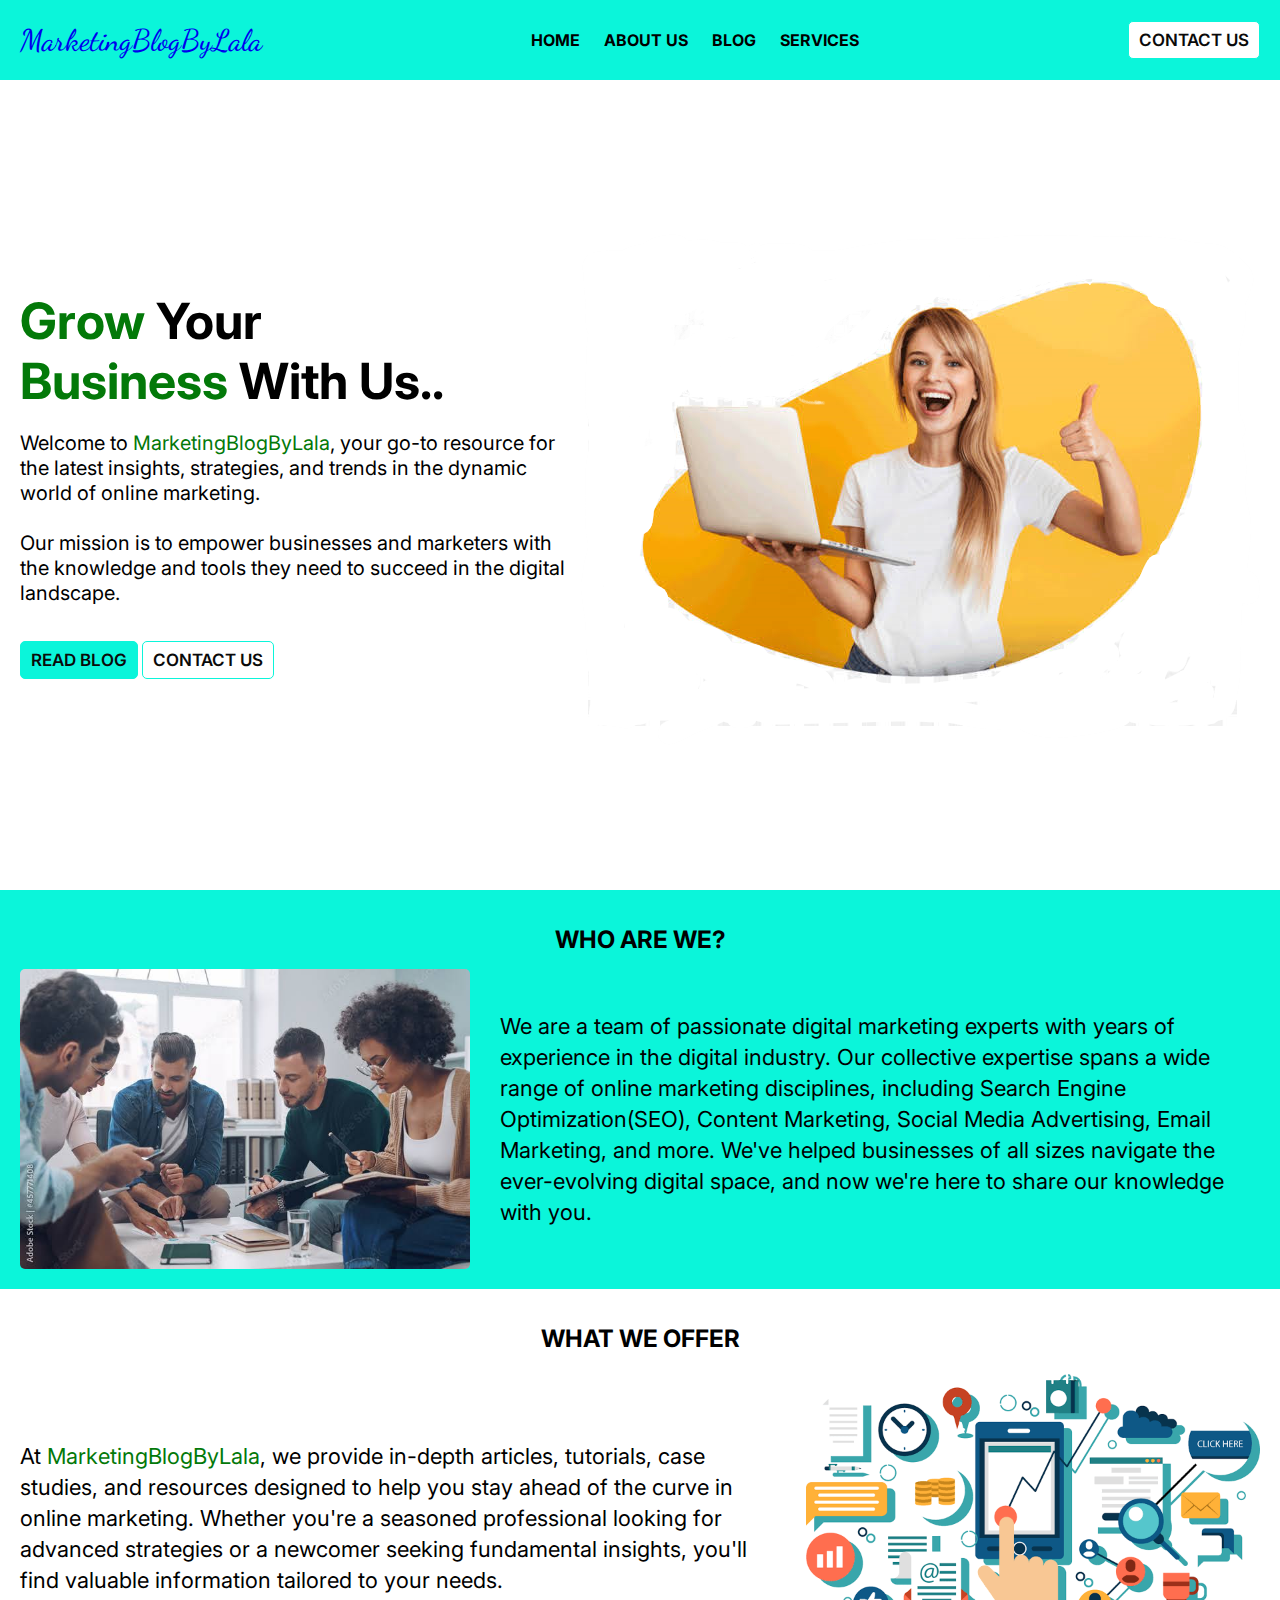
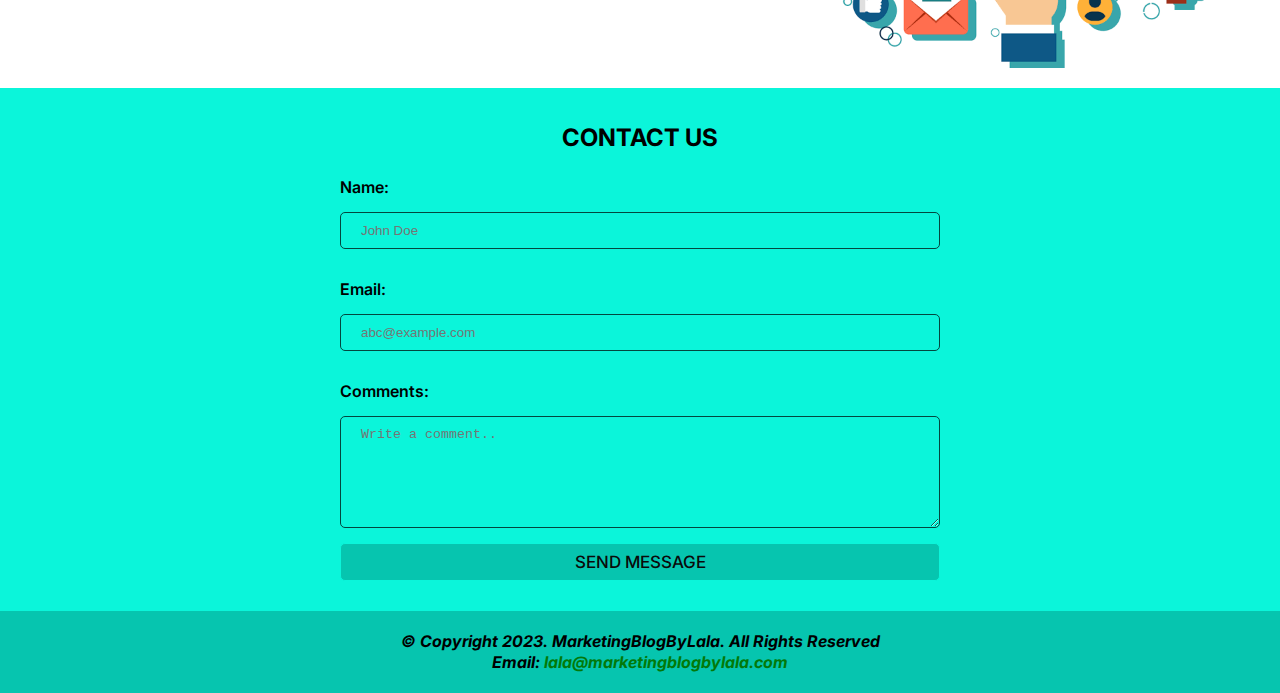
==== index.html @ 601e6fc6 "Digital Marketing Blog" ====
<!DOCTYPE html>
<html lang="en">
  <head>
    <meta charset="UTF-8" />
    <meta name="viewport" content="width=device-width, initial-scale=1.0" />
    <title>Digital Marketing</title>
    <link rel="preconnect" href="https://fonts.googleapis.com" />
    <link rel="preconnect" href="https://fonts.gstatic.com" crossorigin />
    <link
      href="https://fonts.googleapis.com/css2?family=Dancing+Script:wght@600&family=Inter:wght@300&family=Poppins:ital,wght@0,300;1,200&display=swap"
      rel="stylesheet"
    />
    <link rel="stylesheet" href="style.css" />
  </head>
  <body>
    <nav class="nav">
      <h3 class="nav-logo"><a href="index.html">MarketingBlogByLala</a></h3>
      <ul class="nav-list">
        <li><a href="index.html">Home</a></li>
        <li class="close"><a href="#about">About Us</a></li>
        <li><a href="blog.html">Blog</a></li>
        <li class="close"><a href="#services">Services</a></li>
      </ul>
      <a href="#contact-us" class="nav-btn close">Contact Us</a>
    </nav>
    <main>
      <section class="hero">
        <div>
          <h2 class="hero-heading">
            <span>Grow</span> Your<br />
            <span>Business</span> With Us..
          </h2>
          <p class="hero-para">
            Welcome to <span>MarketingBlogByLala</span>, your go-to resource for
            the latest insights, strategies, and trends in the dynamic world of
            online marketing.<br /><br />
            Our mission is to empower businesses and marketers with the
            knowledge and tools they need to succeed in the digital landscape.
          </p>
          <div>
            <a href="#about" class="blog-btn">Read Blog</a>
            <a href="#contact-us" class="contact-btn">Contact Us</a>
          </div>
        </div>
        <img src="smiling.png" class="hero-img" />
      </section>
      <section class="about-us" id="about">
        <h2 class="about-us-heading">Who Are We?</h2>
        <div class="about">
          <img src="group.jpeg" alt="A group of people" class="about-img" />
          <p class="about-para">
            We are a team of passionate digital marketing experts with years of
            experience in the digital industry. Our collective expertise spans a
            wide range of online marketing disciplines, including Search Engine
            Optimization(SEO), Content Marketing, Social Media Advertising,
            Email Marketing, and more. We've helped businesses of all sizes
            navigate the ever-evolving digital space, and now we're here to
            share our knowledge with you.
          </p>
        </div>
      </section>
      <section class="services" id="services">
        <h2 class="services-heading">What We Offer</h2>
        <div class="service">
          <p class="services-para">
            At <span>MarketingBlogByLala</span>, we provide in-depth articles,
            tutorials, case studies, and resources designed to help you stay
            ahead of the curve in online marketing. Whether you're a seasoned
            professional looking for advanced strategies or a newcomer seeking
            fundamental insights, you'll find valuable information tailored to
            your needs.
          </p>
          <img src="services.png" alt="services" class="service-img" />
        </div>
      </section>
      <section class="contact-us" id="contact-us">
        <h2 class="contact-us-heading">Contact Us</h2>
        <form>
          <label for="name">Name:</label>
          <input
            type="text"
            id="name"
            name="name"
            placeholder="John Doe"
            required
          />

          <label for="email">Email:</label>
          <input
            type="email"
            name="email"
            id="email"
            placeholder="abc@example.com"
            required
          />

          <label for="message">Comments:</label>
          <textarea
            id="messgae"
            rows="6"
            name="message"
            placeholder="Write a comment.."
          ></textarea>

          <a href="mailto:lala@marketingblogbylala.com" class="form-btn"
            >Send Message</a
          >
        </form>
      </section>
    </main>
    <footer>
      <p>
        <em
          >&copy; Copyright 2023. MarketingBlogByLala. All Rights Reserved<br />Email:
          <a href="mailto:lala@marketingblogbylala.com"
            >lala@marketingblogbylala.com</a
          ></em
        >
      </p>
    </footer>
  </body>
</html>
---- style.css ----
* {
  margin: 0;
  padding: 0;
  box-sizing: border-box;
}
body {
  font-family: "Inter", sans-serif;
  /* font-family: "Poppins", sans-serif; */
}
.nav {
  display: flex;
  justify-content: space-between;
  align-items: center;
  height: 80px;
  background-color: rgb(11, 245, 218);
  /* background-color: rgb(134, 141, 233); */
  padding: 20px;
}
.nav-logo {
  font-family: "Dancing Script", cursive;
  font-size: 30px;
  font-weight: 500;
  color: rgb(3, 121, 9);
  text-decoration: none;
}
.nav-logo a {
  text-decoration: none;
}

.nav-list {
  list-style: none;
  text-transform: uppercase;
  display: flex;
  justify-content: space-evenly;
  font-weight: bold;
  /* margin-inline: 20px; */
}
.nav-list li {
  padding-inline: 12px;
}
.nav-list li a {
  display: inline-block;
  text-decoration: none;
  color: black;
}
.nav-list li a:hover {
  text-decoration: underline;
}
.nav-btn,
.contact-btn,
.blog-btn,
.form-btn {
  padding: 8px 10px;
  display: inline-block;
  border: 1px solid rgb(11, 245, 218);
  border-radius: 5px;
  text-transform: uppercase;
  font-weight: 600;
  color: #0a0a0a;
  background-color: #fff;
  font-size: 17px;
  cursor: pointer;
  text-decoration: none;
}
.nav-btn:hover {
  background-color: rgb(0, 97, 86);
  color: #fff;
}
.blog-btn {
  background-color: rgb(11, 245, 218);
  color: #0a0a0a;
}
.blog-btn:hover {
  background-color: #fff;
}
.contact-btn:hover {
  background-color: rgb(11, 245, 218);
}
.hero {
  background-color: #fff;
  height: 90vh;
  display: flex;
  justify-content: flex-start;
  align-items: center;
  padding: 20px;
  /* background-image: url(digital.jpeg);
  background-repeat: no-repeat;
  background-size: cover; */
}
.hero-img {
  width: 46.875em;
}
.hero-heading {
  font-size: 50px;
}
.hero-para {
  margin: 20px 0 35px 0;
  line-height: 25px;
  font-size: 20px;
}
span {
  color: rgb(3, 121, 9);
}

/*About-us Section*/
.about-us {
  background-color: rgb(11, 245, 218);
  /* height: 65vh; */
  padding: 20px;
}
.about-us-heading,
.services-heading,
.contact-us-heading {
  text-align: center;
  text-transform: uppercase;
  margin-top: 15px;
}
.about,
.service {
  display: flex;
  justify-content: center;
  align-items: center;
  margin-top: 15px;
  gap: 30px;
}
.about-img,
.service-img {
  height: 300px;
  border-radius: 5px;
}
.about-para,
.services-para {
  line-height: 31px;
  font-size: 22px;
}

/*Services Section*/
.services {
  background-color: #fff;
  /* height: 65vh; */
  padding: 20px;
}

/*Contact section*/
.contact-us {
  background-color: rgb(11, 245, 218);
  /* height: 65vh; */
  padding: 20px;
}
form {
  /* border: 1px solid red; */
  display: flex;
  flex-direction: column;
  padding: 10px;
  width: 50%;
  margin: 0 auto;
}
label {
  margin: 15px 0;
  font-weight: 600;
}
input,
textarea {
  padding: 10px 20px;
  margin-bottom: 15px;
  border: 1px solid rgb(2, 71, 63);
  border-radius: 5px;
  background-color: rgb(11, 245, 218);
  outline: none;
}
.form-btn {
  background-color: rgb(6, 197, 175);
  font-weight: 500;
  display: inline-block;
  text-decoration: none;
  text-align: center;
  color: #0a0a0a;
}

.form-btn:hover {
  background-color: rgb(0, 97, 86);
  color: #fff;
}

/*footer*/
footer {
  padding: 20px;
  background-color: rgb(6, 197, 175);
}
footer a {
  color: rgb(3, 121, 9);
  text-decoration: none;
}
footer p {
  text-align: center;
  line-height: 21px;
  font-weight: 700;
}

/*blog*/
.main-blog {
  padding: 20px;
  background-color: #eef;
  font-family: "Inter", sans-serif;
}
.blog-heading {
  margin-block: 25px;
}
.blog-img {
  width: 95%;
  display: block;
  margin: 10px auto;
  border-radius: 5px;
}
.first-section,
.second-section,
.third-section {
  margin-block: 10px;
  line-height: 30px;
  font-size: 18px;
}
.blog-sub-heading {
  margin-top: 40px;
}
.mission {
  margin: 30px 0 10px;
}
article {
  margin-top: 30px;
}
ol {
  list-style-position: inside;
}
ol li {
  padding-block: 3px;
}

/*media queries*/
@media screen and (max-width: 1024px) {
  .hero {
    flex-direction: column;
    height: 100vh;
    margin-top: 25px;
  }
  .hero-img {
    width: 350px;
  }
  .about-us {
    margin-top: 20px;
  }
  .about {
    flex-direction: column;
  }
  .service {
    flex-direction: column;
  }
  .close {
    display: none;
  }
}
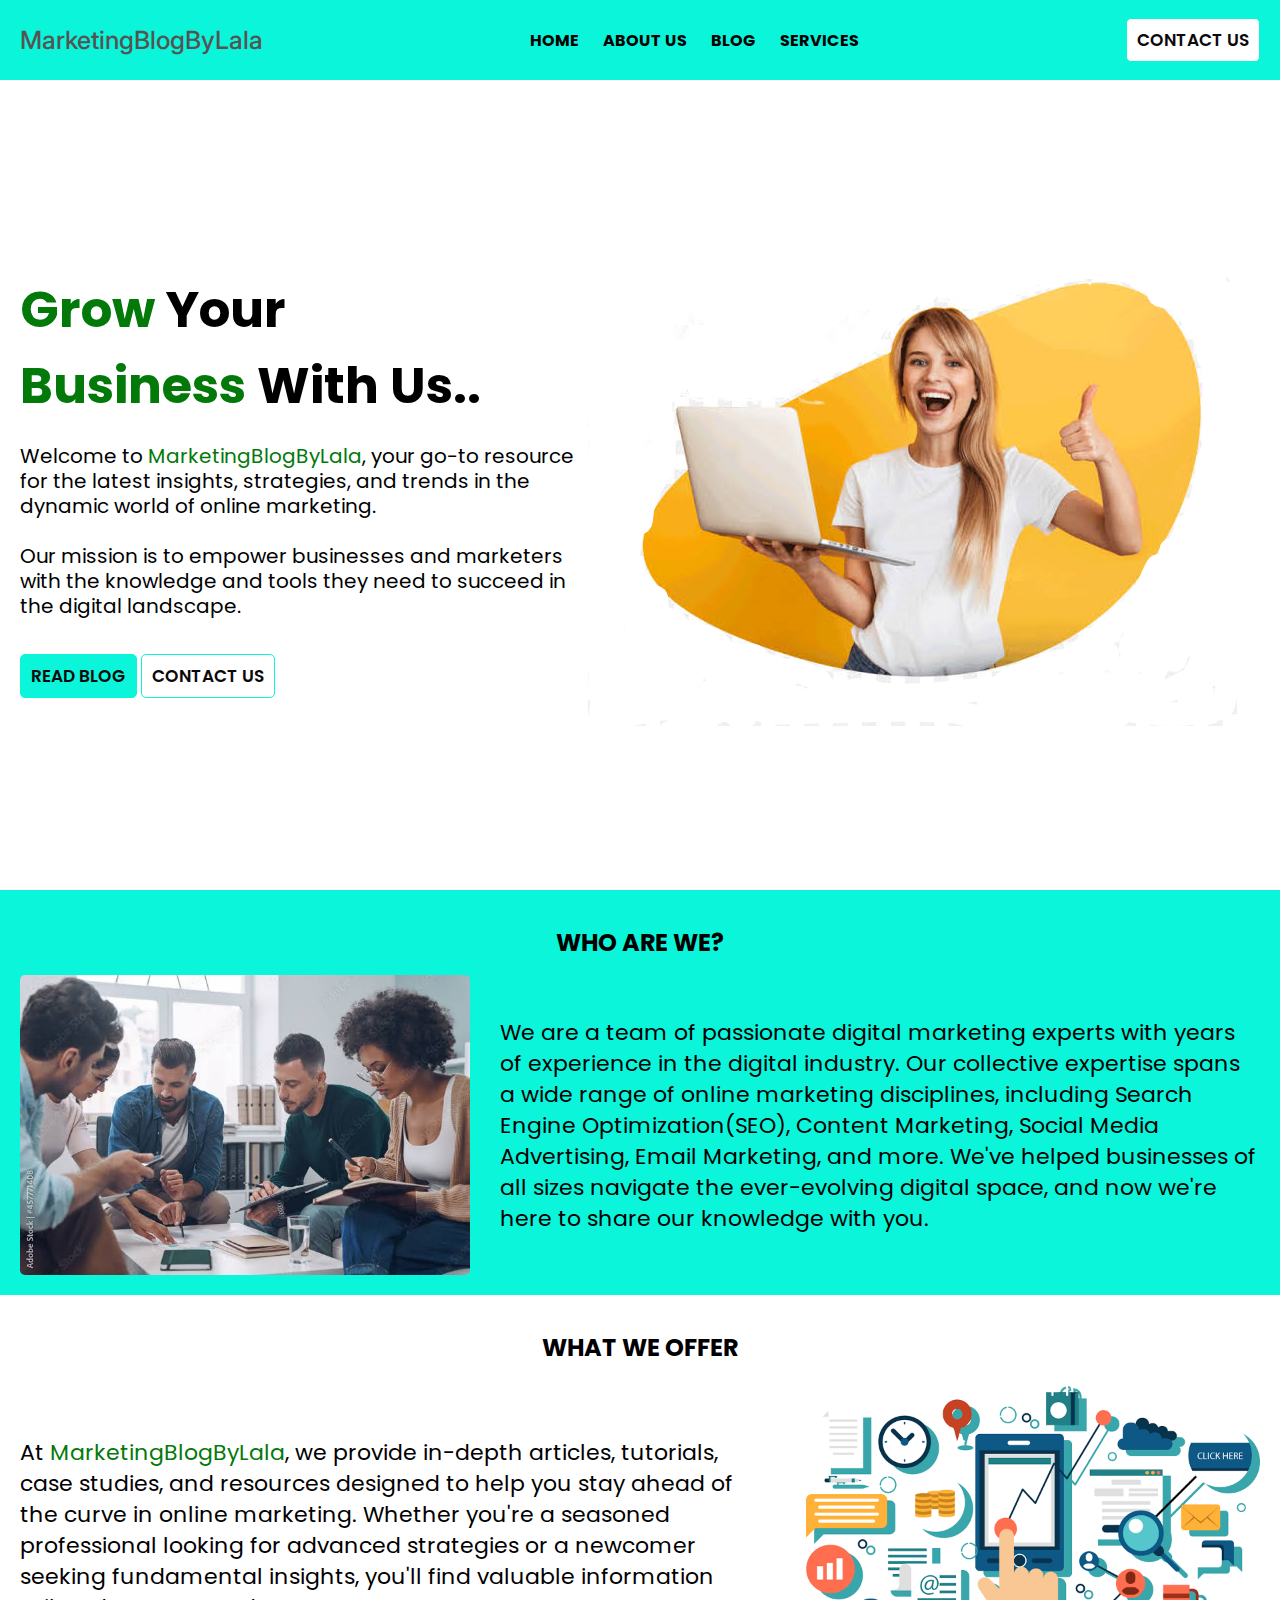
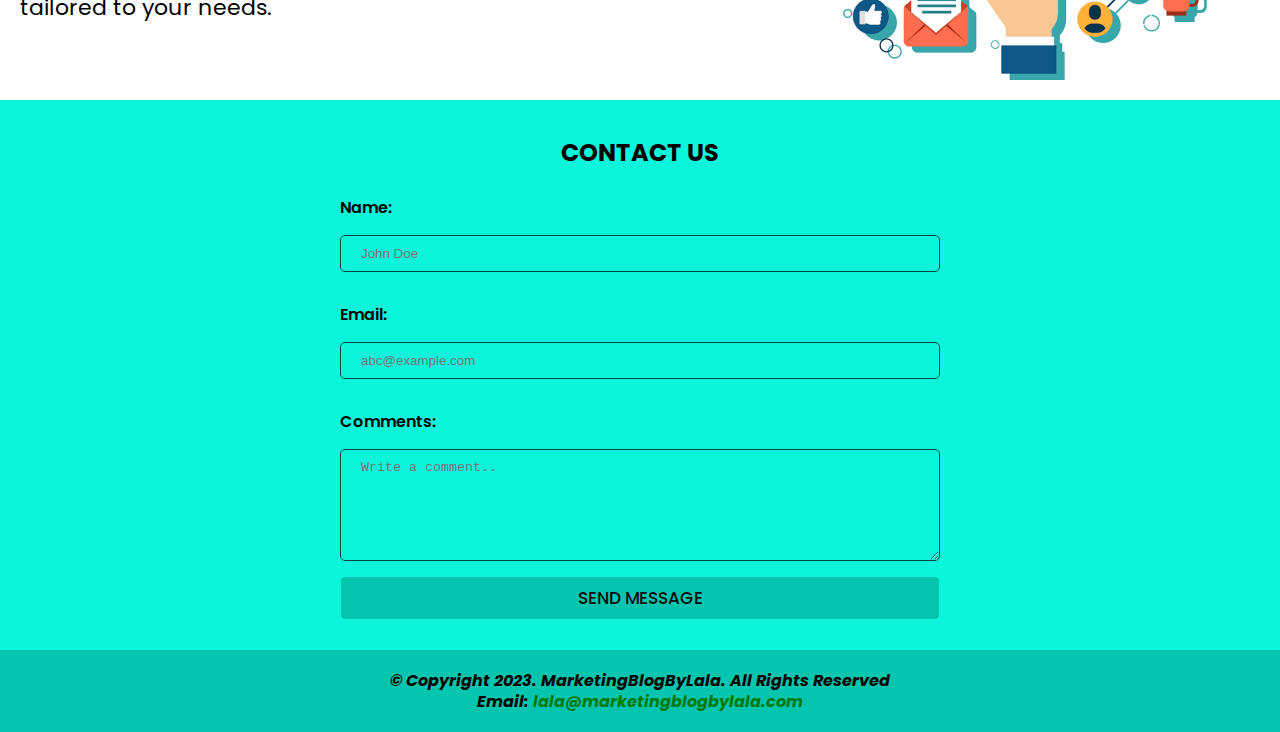
==== commit a28c5baf: "Updated styles.css" ====
--- a/index.html
+++ b/index.html
@@ -14,7 +14,9 @@
   </head>
   <body>
     <nav class="nav">
-      <h3 class="nav-logo"><a href="index.html">MarketingBlogByLala</a></h3>
+      <h3 class="nav-logo" style="color: red">
+        <a href="index.html">MarketingBlogByLala</a>
+      </h3>
       <ul class="nav-list">
         <li><a href="index.html">Home</a></li>
         <li class="close"><a href="#about">About Us</a></li>
@@ -38,7 +40,7 @@
             knowledge and tools they need to succeed in the digital landscape.
           </p>
           <div>
-            <a href="#about" class="blog-btn">Read Blog</a>
+            <a href="blog.html" class="blog-btn">Read Blog</a>
             <a href="#contact-us" class="contact-btn">Contact Us</a>
           </div>
         </div>
--- a/style.css
+++ b/style.css
@@ -4,8 +4,8 @@
   box-sizing: border-box;
 }
 body {
-  font-family: "Inter", sans-serif;
-  /* font-family: "Poppins", sans-serif; */
+  /* font-family: "Inter", sans-serif; */
+  font-family: "Poppins", sans-serif;
 }
 .nav {
   display: flex;
@@ -13,18 +13,18 @@
   align-items: center;
   height: 80px;
   background-color: rgb(11, 245, 218);
-  /* background-color: rgb(134, 141, 233); */
   padding: 20px;
 }
 .nav-logo {
-  font-family: "Dancing Script", cursive;
-  font-size: 30px;
+  /* font-family: "Poppins", sans-serif; */
+  font-family: "Inter", sans-serif;
+  font-size: 25px;
   font-weight: 500;
-  color: rgb(3, 121, 9);
   text-decoration: none;
 }
 .nav-logo a {
   text-decoration: none;
+  color: rgb(85, 84, 84);
 }
 
 .nav-list {
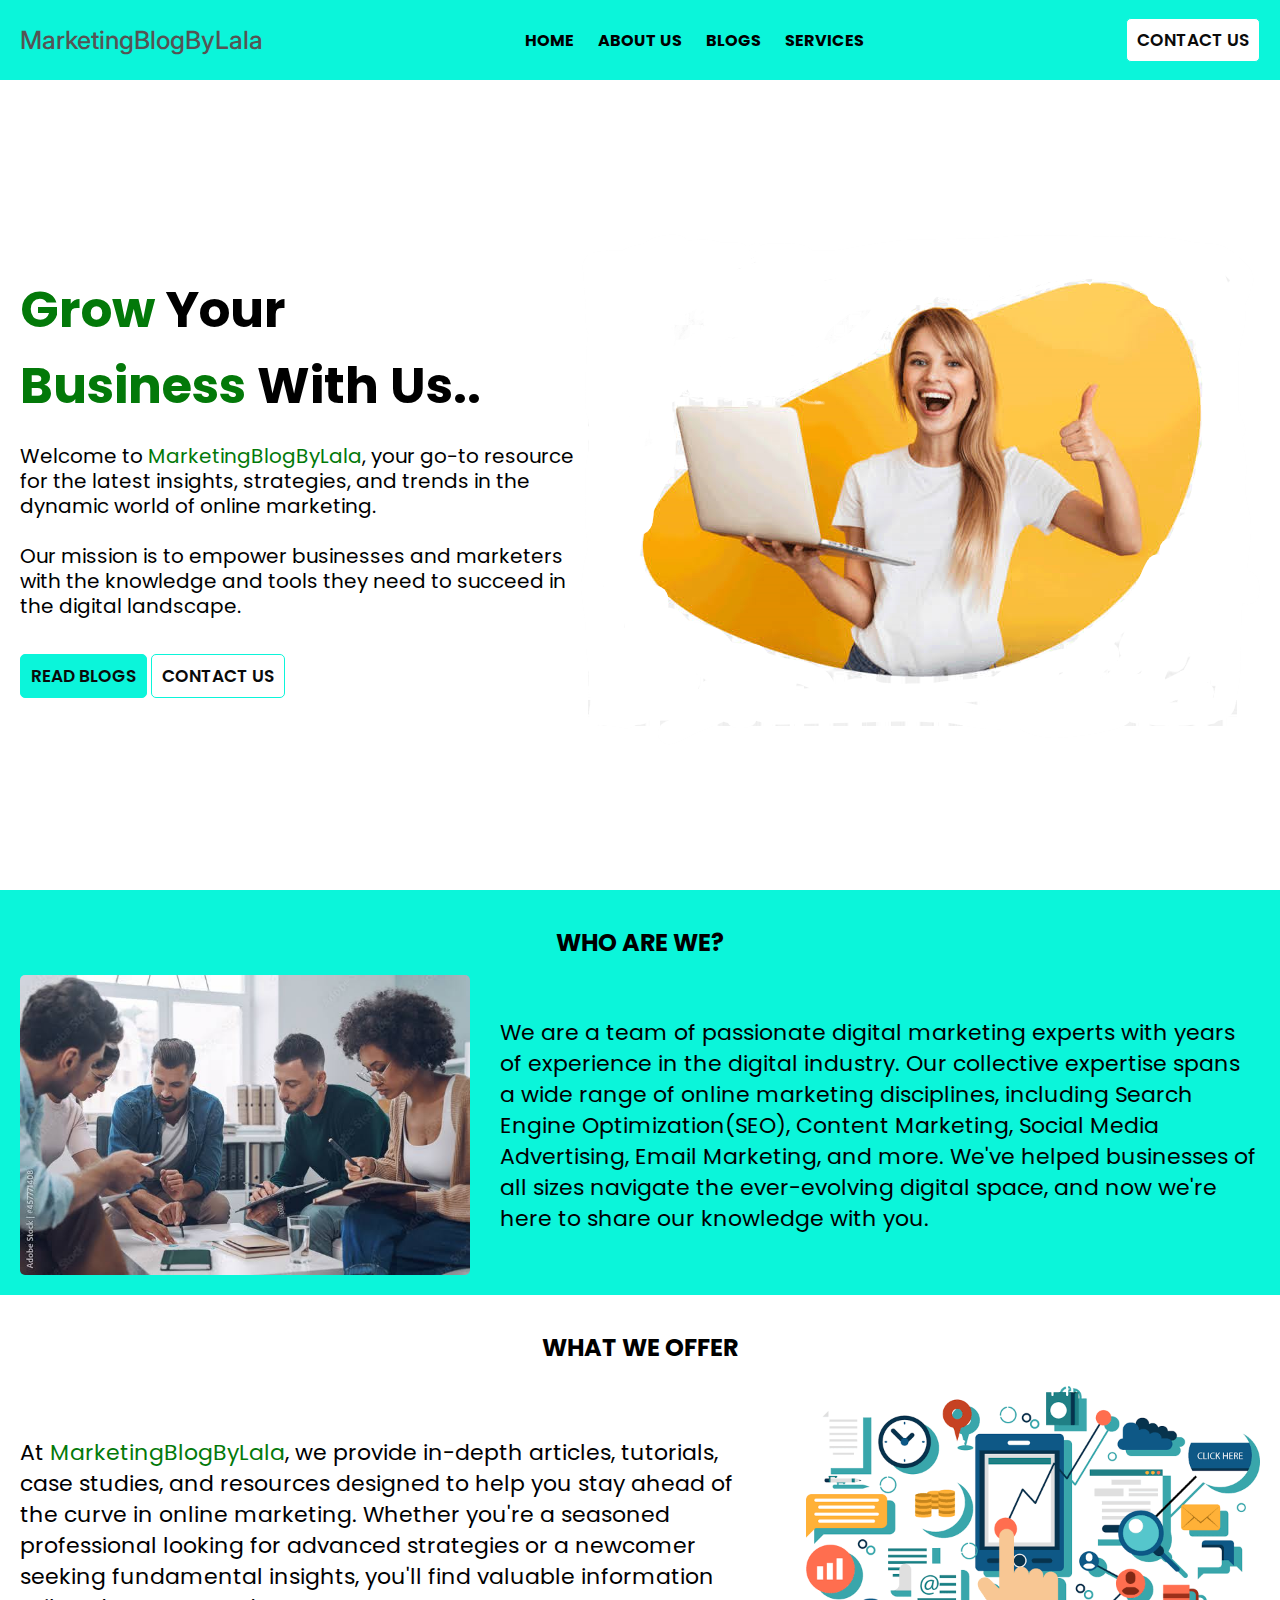
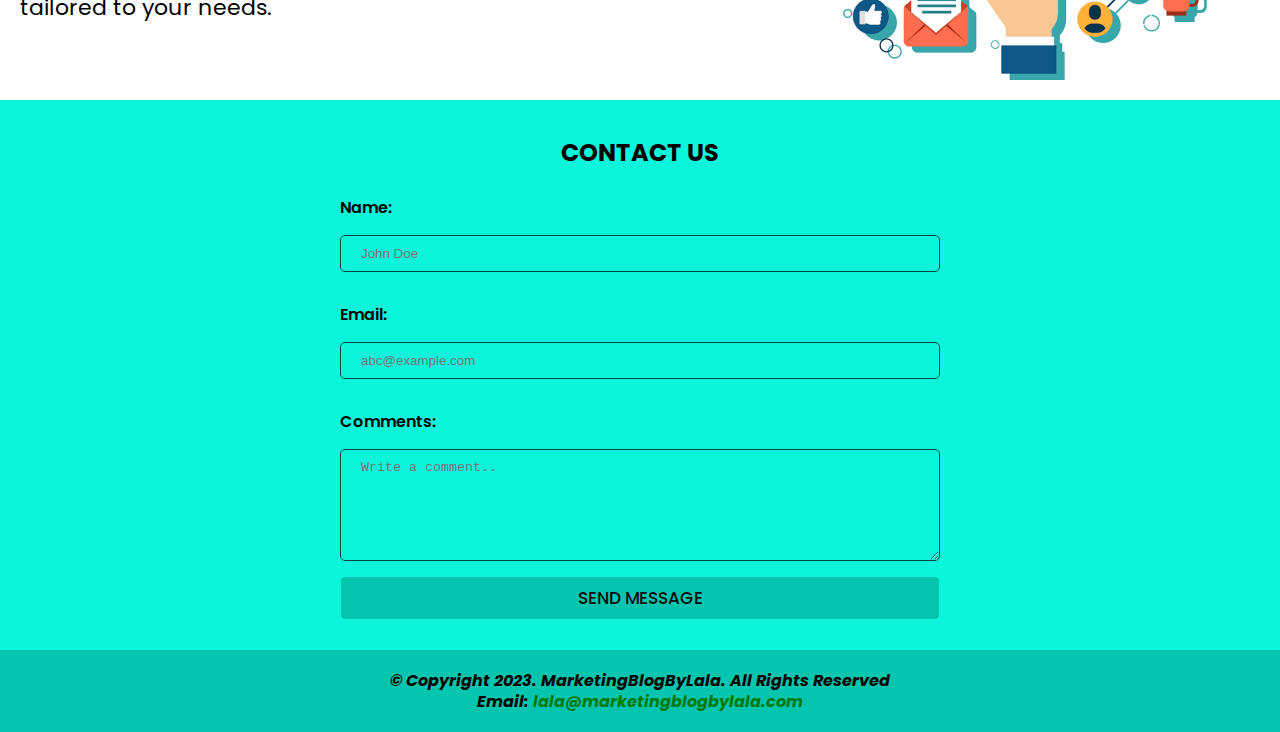
==== commit 6eca4ace: "Updated MarketingBlogByLala" ====
--- a/index.html
+++ b/index.html
@@ -20,7 +20,7 @@
       <ul class="nav-list">
         <li><a href="index.html">Home</a></li>
         <li class="close"><a href="#about">About Us</a></li>
-        <li><a href="blog.html">Blog</a></li>
+        <li><a href="blogs.html">Blogs</a></li>
         <li class="close"><a href="#services">Services</a></li>
       </ul>
       <a href="#contact-us" class="nav-btn close">Contact Us</a>
@@ -40,7 +40,7 @@
             knowledge and tools they need to succeed in the digital landscape.
           </p>
           <div>
-            <a href="blog.html" class="blog-btn">Read Blog</a>
+            <a href="blogs.html" class="blog-btn">Read Blogs</a>
             <a href="#contact-us" class="contact-btn">Contact Us</a>
           </div>
         </div>
--- a/style.css
+++ b/style.css
@@ -197,7 +197,7 @@
   font-weight: 700;
 }
 
-/*blog*/
+/*blog1*/
 .main-blog {
   padding: 20px;
   background-color: #eef;
@@ -205,6 +205,7 @@
 }
 .blog-heading {
   margin-block: 25px;
+  text-transform: uppercase;
 }
 .blog-img {
   width: 95%;
@@ -257,4 +258,72 @@
   .close {
     display: none;
   }
-}
+  /* .container {
+    flex-direction: column;
+    align-items: center;
+  } */
+}
+
+/*blog2/blog3*/
+.main-blog2,
+.main-blog3 {
+  padding: 20px;
+  background-color: #eef;
+  font-family: "Inter", sans-serif;
+}
+.blog2-heading {
+  margin-block: 25px;
+  text-transform: uppercase;
+}
+.blog2-sub-heading {
+  margin-top: 40px;
+}
+.content {
+  margin: 30px 0 10px;
+}
+.cap {
+  text-transform: capitalize;
+}
+.ana {
+  margin-top: 12px;
+}
+
+/*blogs*/
+.container {
+  margin-block: 20px;
+  display: flex;
+  gap: 10px;
+  flex-direction: column;
+  /* flex-wrap: wrap; */
+  /* background-color: green; */
+}
+
+.blog-card {
+  /* width: 45%; */
+  margin: 10px;
+  /* background-color: red; */
+  padding: 15px;
+  border: thin solid rgb(209, 207, 207);
+  border-radius: 3px;
+}
+.blog-card-img {
+  width: 100%;
+  height: 90%;
+  border-radius: 3px;
+}
+.blog-card-para {
+  margin-top: 4px;
+  font-weight: 600;
+  text-transform: capitalize;
+}
+
+@media screen and (min-width: 1024px) {
+  .container {
+    flex-direction: row;
+    flex-wrap: wrap;
+    justify-content: center;
+  }
+  .blog-card {
+    width: 45%;
+  }
+}
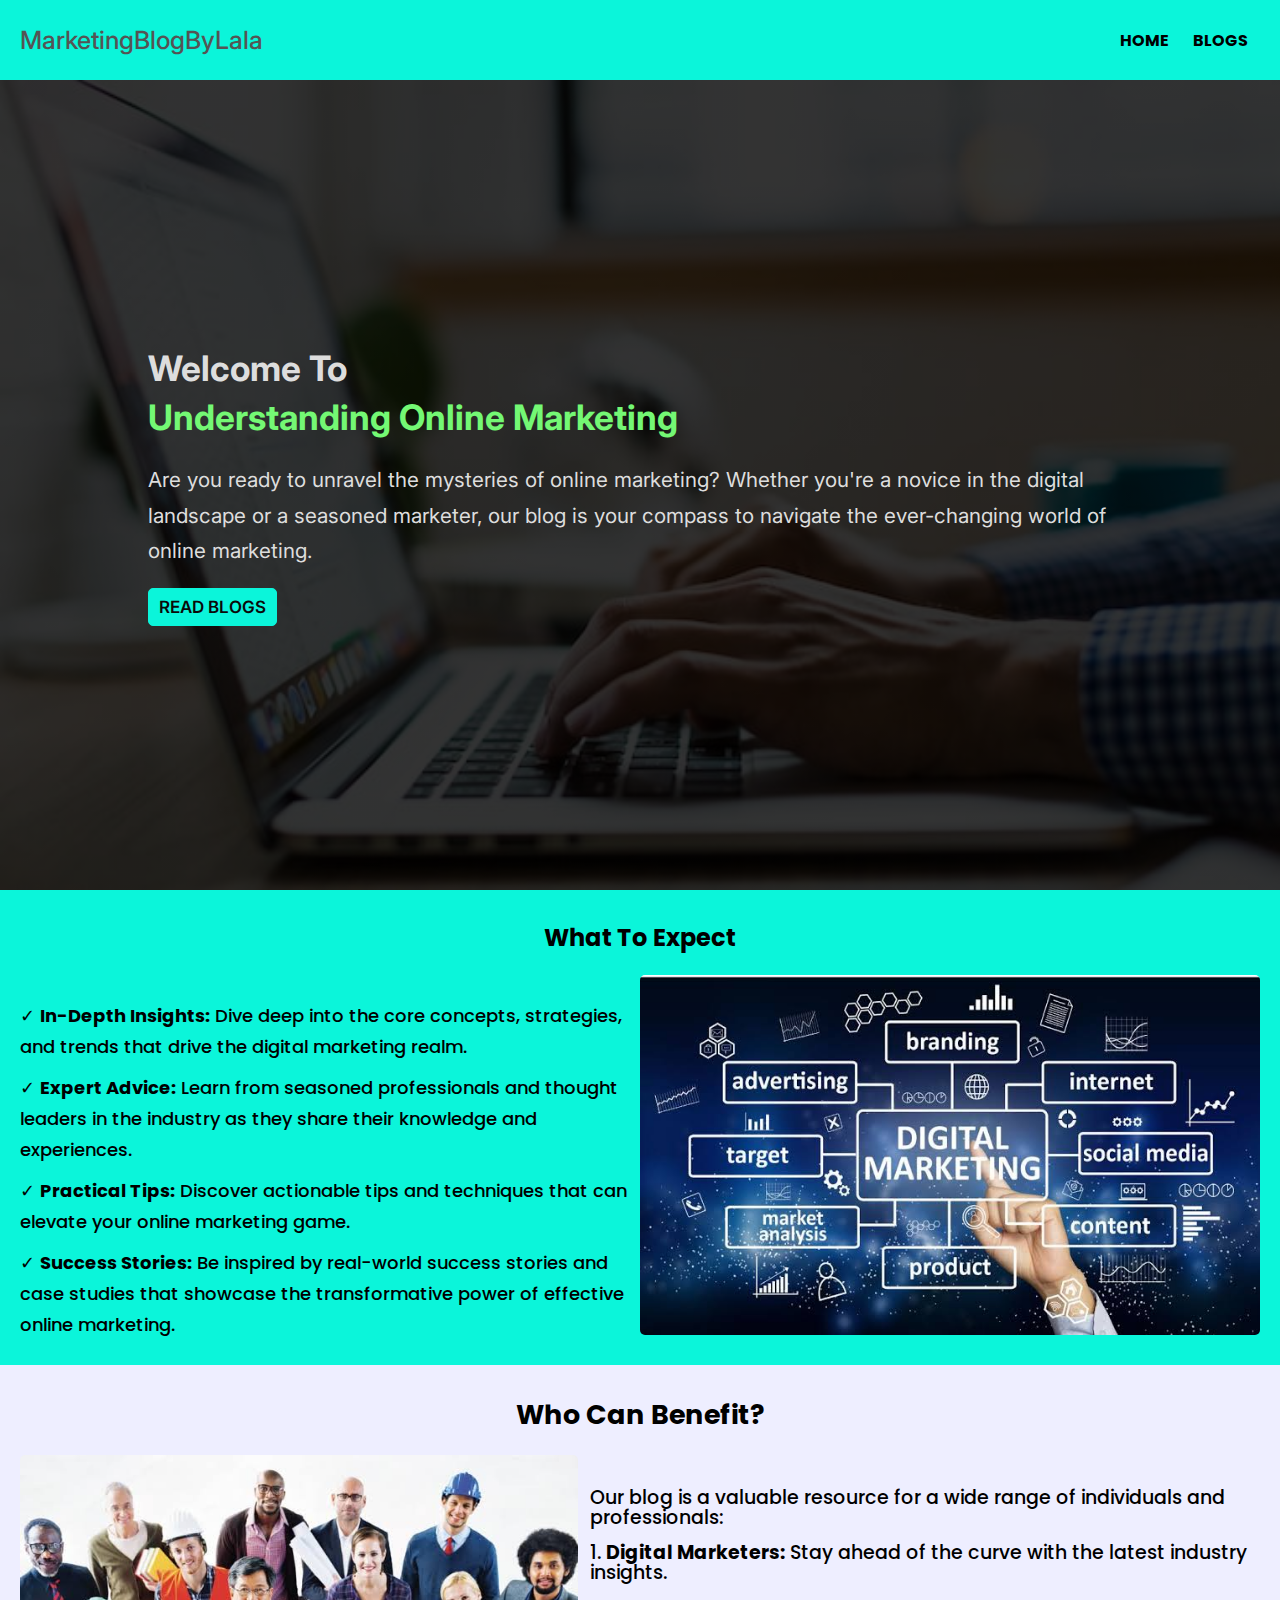
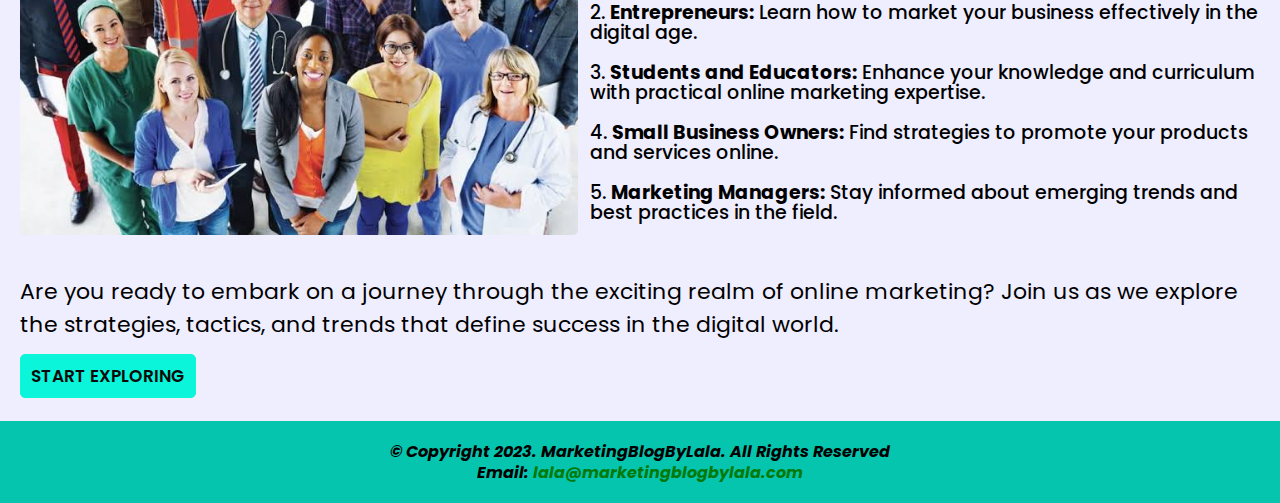
==== commit 301cdbf4: "Updated MarketingBlogByLala" ====
--- a/index.html
+++ b/index.html
@@ -3,7 +3,7 @@
   <head>
     <meta charset="UTF-8" />
     <meta name="viewport" content="width=device-width, initial-scale=1.0" />
-    <title>Digital Marketing</title>
+    <title>Understanding Online Marketing</title>
     <link rel="preconnect" href="https://fonts.googleapis.com" />
     <link rel="preconnect" href="https://fonts.gstatic.com" crossorigin />
     <link
@@ -14,100 +14,110 @@
   </head>
   <body>
     <nav class="nav">
-      <h3 class="nav-logo" style="color: red">
-        <a href="index.html">MarketingBlogByLala</a>
-      </h3>
+      <h3 class="nav-logo"><a href="index.html">MarketingBlogByLala</a></h3>
       <ul class="nav-list">
-        <li><a href="index.html">Home</a></li>
-        <li class="close"><a href="#about">About Us</a></li>
+        <li><a href="home.html">Home</a></li>
         <li><a href="blogs.html">Blogs</a></li>
-        <li class="close"><a href="#services">Services</a></li>
       </ul>
-      <a href="#contact-us" class="nav-btn close">Contact Us</a>
     </nav>
-    <main>
-      <section class="hero">
-        <div>
-          <h2 class="hero-heading">
-            <span>Grow</span> Your<br />
-            <span>Business</span> With Us..
-          </h2>
-          <p class="hero-para">
-            Welcome to <span>MarketingBlogByLala</span>, your go-to resource for
-            the latest insights, strategies, and trends in the dynamic world of
-            online marketing.<br /><br />
-            Our mission is to empower businesses and marketers with the
-            knowledge and tools they need to succeed in the digital landscape.
+    <main class="landing-page">
+      <section class="landing-hero">
+        <div class="landing-hero-text">
+          <h1 class="landing-heading">
+            <span class="white">Welcome To</span><br />
+            <span class="green">Understanding Online Marketing</span>
+          </h1>
+
+          <p class="landing-para white">
+            Are you ready to unravel the mysteries of online marketing? Whether
+            you're a novice in the digital landscape or a seasoned marketer, our
+            blog is your compass to navigate the ever-changing world of online
+            marketing.
           </p>
-          <div>
+          <div class="landing-buttons">
             <a href="blogs.html" class="blog-btn">Read Blogs</a>
-            <a href="#contact-us" class="contact-btn">Contact Us</a>
+            <!-- <a href="#contact-us" class="contact-btn">Contact Us</a> -->
           </div>
         </div>
-        <img src="smiling.png" class="hero-img" />
       </section>
-      <section class="about-us" id="about">
-        <h2 class="about-us-heading">Who Are We?</h2>
-        <div class="about">
-          <img src="group.jpeg" alt="A group of people" class="about-img" />
-          <p class="about-para">
-            We are a team of passionate digital marketing experts with years of
-            experience in the digital industry. Our collective expertise spans a
-            wide range of online marketing disciplines, including Search Engine
-            Optimization(SEO), Content Marketing, Social Media Advertising,
-            Email Marketing, and more. We've helped businesses of all sizes
-            navigate the ever-evolving digital space, and now we're here to
-            share our knowledge with you.
-          </p>
+
+      <section class="expectations">
+        <h2 class="exp-head">What To Expect</h2>
+        <div class="exp-info">
+          <img src="expect.jpeg" alt="expectations" class="expect-img" />
+          <article class="exp-li">
+            <p>
+              &#10003; <strong>In-Depth Insights:</strong> Dive deep into the
+              core concepts, strategies, and trends that drive the digital
+              marketing realm.
+            </p>
+
+            <p>
+              &#10003; <strong>Expert Advice:</strong> Learn from seasoned
+              professionals and thought leaders in the industry as they share
+              their knowledge and experiences.
+            </p>
+
+            <p>
+              &#10003; <strong>Practical Tips:</strong> Discover actionable tips
+              and techniques that can elevate your online marketing game.
+            </p>
+
+            <p>
+              &#10003; <strong>Success Stories:</strong> Be inspired by
+              real-world success stories and case studies that showcase the
+              transformative power of effective online marketing.
+            </p>
+          </article>
         </div>
       </section>
-      <section class="services" id="services">
-        <h2 class="services-heading">What We Offer</h2>
-        <div class="service">
-          <p class="services-para">
-            At <span>MarketingBlogByLala</span>, we provide in-depth articles,
-            tutorials, case studies, and resources designed to help you stay
-            ahead of the curve in online marketing. Whether you're a seasoned
-            professional looking for advanced strategies or a newcomer seeking
-            fundamental insights, you'll find valuable information tailored to
-            your needs.
-          </p>
-          <img src="services.png" alt="services" class="service-img" />
+
+      <section class="who">
+        <h2 class="exp-head">Who Can Benefit?</h2>
+        <div class="who-info">
+          <img src="benefits.jpeg" alt="expectations" class="who-img" />
+          <article class="who-info-text">
+            <p class="ben-intro">
+              Our blog is a valuable resource for a wide range of individuals
+              and professionals:
+            </p>
+            <ol class="who-li">
+              <li>
+                <strong>Digital Marketers:</strong> Stay ahead of the curve with
+                the latest industry insights.
+              </li>
+
+              <li>
+                <strong>Entrepreneurs:</strong> Learn how to market your
+                business effectively in the digital age.
+              </li>
+
+              <li>
+                <strong>Students and Educators:</strong> Enhance your knowledge
+                and curriculum with practical online marketing expertise.
+              </li>
+
+              <li>
+                <strong>Small Business Owners:</strong> Find strategies to
+                promote your products and services online.
+              </li>
+              <li>
+                <strong>Marketing Managers:</strong> Stay informed about
+                emerging trends and best practices in the field.
+              </li>
+            </ol>
+          </article>
         </div>
       </section>
-      <section class="contact-us" id="contact-us">
-        <h2 class="contact-us-heading">Contact Us</h2>
-        <form>
-          <label for="name">Name:</label>
-          <input
-            type="text"
-            id="name"
-            name="name"
-            placeholder="John Doe"
-            required
-          />
 
-          <label for="email">Email:</label>
-          <input
-            type="email"
-            name="email"
-            id="email"
-            placeholder="abc@example.com"
-            required
-          />
+      <section class="sum">
+        <p>
+          Are you ready to embark on a journey through the exciting realm of
+          online marketing? Join us as we explore the strategies, tactics, and
+          trends that define success in the digital world.
+        </p>
 
-          <label for="message">Comments:</label>
-          <textarea
-            id="messgae"
-            rows="6"
-            name="message"
-            placeholder="Write a comment.."
-          ></textarea>
-
-          <a href="mailto:lala@marketingblogbylala.com" class="form-btn"
-            >Send Message</a
-          >
-        </form>
+        <a href="home.html" class="start-btn">Start Exploring</a>
       </section>
     </main>
     <footer>
--- a/style.css
+++ b/style.css
@@ -229,10 +229,12 @@
 article {
   margin-top: 30px;
 }
-ol {
+ol,
+ul {
   list-style-position: inside;
 }
-ol li {
+ol li,
+ul li {
   padding-block: 3px;
 }
 
@@ -327,3 +329,175 @@
     width: 45%;
   }
 }
+
+/*landing-page*/
+.landing-hero {
+  background-image: linear-gradient(
+      to bottom,
+      rgba(0, 0, 0, 0.8),
+      rgba(0, 0, 0, 0.8)
+    ),
+    url("land-hero.jpeg");
+  background-repeat: no-repeat;
+  background-position: bottom left;
+  background-size: cover;
+  height: 90vh;
+  /* filter: brightness(0.4); */
+  display: flex;
+  justify-content: center;
+  align-items: center;
+}
+.landing-hero-text {
+  padding: 20px;
+  font-family: "Inter", sans-serif;
+  /* background-color: green; */
+  /* max-width: 90%; */
+}
+.landing-heading {
+  line-height: 1.4em;
+  font-size: 1.8em;
+  margin-bottom: 20px;
+}
+.landing-para {
+  line-height: 1.7em;
+  font-size: 1.1em;
+}
+.green {
+  color: rgb(116, 248, 116);
+}
+.white {
+  color: #ddd;
+}
+.landing-buttons {
+  margin-top: 20px;
+}
+.exp-li {
+  /* list-style: none; */
+  list-style-position: inside;
+  list-style-type: circle;
+  line-height: 31px;
+  font-size: 18px;
+}
+.exp-li p {
+  padding-block: 5px;
+  font-weight: 500;
+}
+.exp-li li {
+  padding-block: 5px;
+  font-weight: 500;
+}
+
+.expectations {
+  padding: 20px;
+  background-color: rgb(11, 245, 218);
+}
+.exp-head {
+  margin-block: 10px;
+  text-align: center;
+}
+.expect-img {
+  width: 90%;
+  display: block;
+  margin: 10px auto;
+  border-radius: 5px;
+}
+.who-img {
+  width: 90%;
+  display: block;
+  margin: 10px auto;
+  border-radius: 5px;
+}
+.who {
+  padding: 20px;
+  font-size: 18px;
+  font-weight: 500;
+  background-color: #eef;
+  /* background-color: red; */
+}
+
+.who-li li {
+  line-height: 20px;
+  padding-block: 5px;
+}
+.sum {
+  padding: 10px 20px 10px;
+  font-size: 18px;
+  background-color: #eef;
+}
+.start-btn {
+  padding: 8px 10px;
+  display: inline-block;
+  border: 1px solid rgb(11, 245, 218);
+  border-radius: 5px;
+  text-transform: uppercase;
+  font-weight: 600;
+  color: #0a0a0a;
+  background-color: rgb(11, 245, 218);
+  font-size: 17px;
+  cursor: pointer;
+  text-decoration: none;
+  margin-block: 13px;
+}
+.start-btn:hover {
+  background-color: #eef;
+}
+.exp-info {
+  display: flex;
+  flex-direction: column;
+}
+.who-info {
+  display: flex;
+  flex-direction: column;
+}
+.ben-intro {
+  margin-bottom: 5px;
+}
+.thanks-heading {
+  margin-bottom: 30px;
+}
+@media screen and (min-width: 900px) {
+  .landing-hero-text {
+    max-width: 80%;
+  }
+  .landing-heading {
+    font-size: 2.2em;
+  }
+  .landing-para {
+    font-size: 1.3em;
+  }
+  .exp-info {
+    display: flex;
+    flex-direction: row-reverse;
+  }
+  .expect-img {
+    width: 50%;
+    display: block;
+    margin-left: 12px;
+    border-radius: 5px;
+  }
+  .who-info {
+    display: flex;
+    flex-direction: row;
+    align-items: center;
+  }
+  .who-img {
+    width: 45%;
+    display: block;
+    margin-right: 12px;
+    border-radius: 5px;
+  }
+  .who-info-text {
+    line-height: 20px;
+    font-size: 19px;
+  }
+  .sum {
+    font-size: 22px;
+  }
+  .who-li li {
+    line-height: 20px;
+    padding-block: 10px;
+  }
+  .ben-intro {
+    margin-bottom: 5px;
+  }
+}
